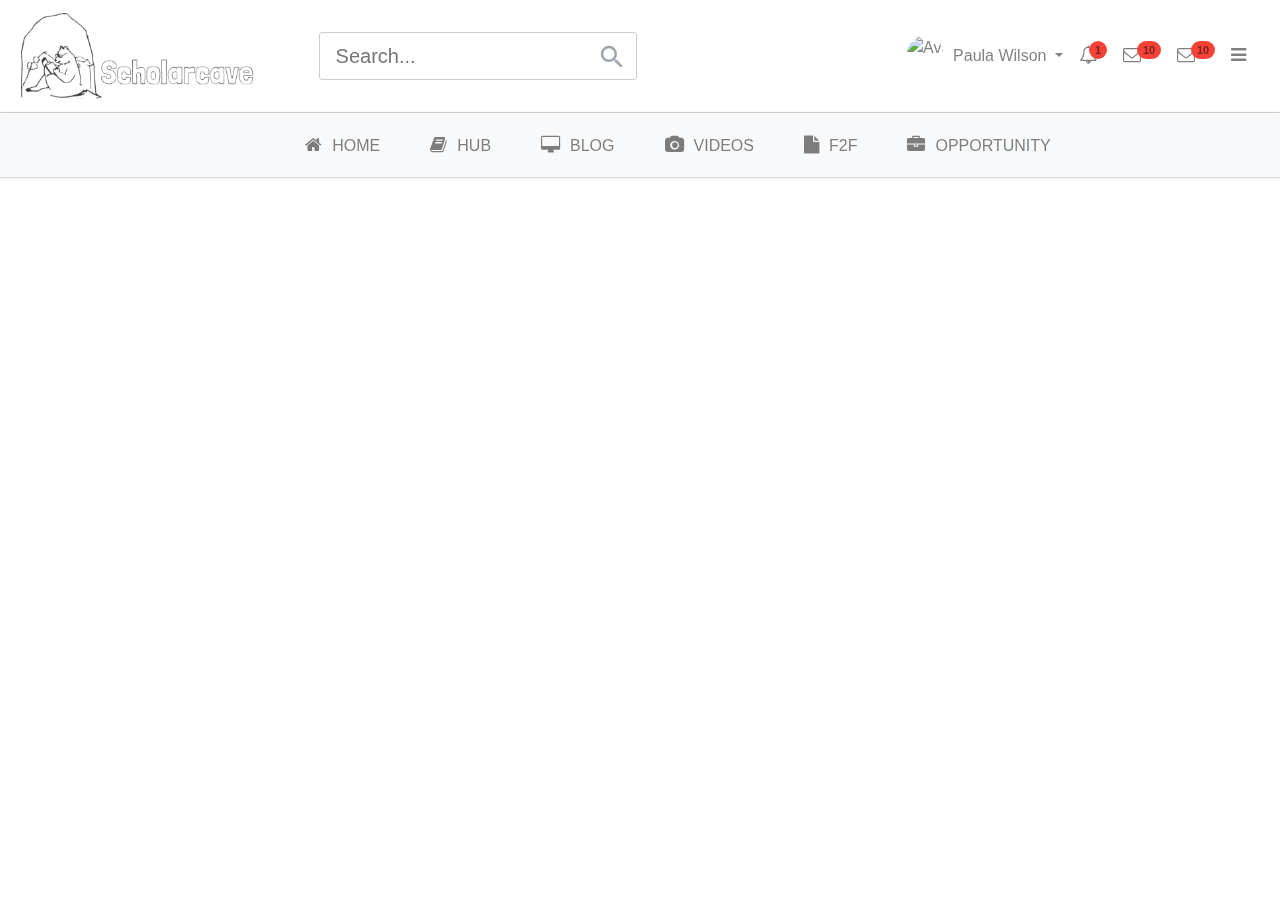
==== hub.html @ aa265bef "firstov2" ====
<!DOCTYPE html>
<html lang="en">
<head>
<meta charset="utf-8">
<meta http-equiv="X-UA-Compatible" content="IE=edge">
<meta name="viewport" content="width=device-width, initial-scale=1">
<title>scholarcave</title>
<link href="style.css" rel="stylesheet">
<link href="https://fonts.googleapis.com/css?family=Merienda+One" rel="stylesheet">
<link rel="stylesheet" href="https://fonts.googleapis.com/icon?family=Material+Icons">

<link rel="stylesheet" href="https://stackpath.bootstrapcdn.com/bootstrap/4.4.1/css/bootstrap.min.css" integrity="sha384-Vkoo8x4CGsO3+Hhxv8T/Q5PaXtkKtu6ug5TOeNV6gBiFeWPGFN9MuhOf23Q9Ifjh" crossorigin="anonymous">
<link rel="stylesheet" href="https://cdnjs.cloudflare.com/ajax/libs/animate.css/3.7.2/animate.min.css">
<link rel="stylesheet" href="css/font-awesome.min.css">
<link rel="stylesheet" type="text/css" href="css/slick.css">
<link rel="stylesheet" type="text/css" href="css/slick-theme.css">
<style type="text/css">

</style>
</head>
<body>
  <div class="fixed-top">
<nav class="navbar navbar-default navbar-expand-md navbar-light">
  <div class="navbar-header d-flex col">
    <a class="" href="#"><img src="img/main-logo.png" class="img-fluid logo_img"></a>
    <button type="button" data-target="#navbarCollapse" data-toggle="collapse" class=" navbar-toggler ml-auto border-0">
      <span class="navbar-toggler-icon"></span>
      <span class="icon-bar"></span>
      <span class="icon-bar"></span>
      <span class="icon-bar"></span>
    </button>
  </div>
  <!-- Collection of nav links, forms, and other content for toggling -->
  <div id="navbarCollapse" class="collapse navbar-collapse justify-content-start top_nav">
    <form class="navbar-form form-inline">
      <div class="input-group search-box">
        <input type="text" id="search" class="form-control-lg" placeholder="Search...">
        <span class="input-group-addon"><i class="material-icons">&#xE8B6;</i></span>
      </div>
    </form>
    <ul class="nav navbar-nav navbar-right ml-auto">
     <li class="nav-item dropdown">
        <a href="#" data-toggle="dropdown" class="nav-link dropdown-toggle user-action"><img src="https://www.tutorialrepublic.com/examples/images/avatar/2.jpg" class="avatar" alt="Avatar"> Paula Wilson <b class="caret"></b></a>
        <ul class="dropdown-menu">
          <li><a href="#" class="dropdown-item"><i class="fa fa-user"></i> Profile</a></li>
          <li><a href="#" class="dropdown-item"><i class="fa fa-calendar"></i> Calendar</a></li>
          <li><a href="#" class="dropdown-item"><i class="fa fa-sliders"></i> Settings</a></li>
          <li class="divider dropdown-divider"></li>
          <li><a href="#" class="dropdown-item"><i class="material-icons">&#xE8AC;</i> Logout</a></li>
        </ul>
      </li>
      <li class="nav-item"><a href="#" class="nav-link notifications"  data-toggle="modal" data-target="#myModal"><i class="fa fa-bell-o"></i><span class="badge">1</span></a></li>
      <li class="nav-item"><a href="#" class="nav-link messages"  data-toggle="modal" data-target="#myModaltwo"><i class="fa fa-envelope-o"></i><span class="badge">10</span></a></li>
      <li class="nav-item"><a href="#" class="nav-link messages"  data-toggle="modal" data-target="#myModaltwo"><i class="fa fa-envelope-o"></i><span class="badge">10</span></a></li>

      <li class="nav-item"><a href="#" class="nav-link menu" ><i class="fa fa-bars"></i></a></li>

    </ul>

  </div>
</nav>
<nav class="navbar navbar-expand-md navbar-light bg-light nav_two">
  <a class="navbar-brand" href="#"> </a>
  <button class="navbar-toggler" type="button" data-toggle="collapse" data-target="#navbarTogglerDemo01" aria-controls="navbarTogglerDemo01" aria-expanded="false" aria-label="Toggle navigation">
    <span class="navbar-toggler-icon"></span>
  </button>
  <div class="collapse navbar-collapse" id="navbarTogglerDemo01">
    <ul class="navbar-nav mx-auto">
      <li class="nav-item ">
        <a class="nav-link" href="index.html"><i class="fa fa-home"></i>HOME</a>
      </li>
      <li class="nav-item">
        <a class="nav-link" href="hub.html"><i class="fa fa-book"></i>HUB</a>
      </li>
      <li class="nav-item">
        <a class="nav-link" href="#"><i class="fa fa-desktop"></i>BLOG</a>
      </li>
      <li class="nav-item">
        <a class="nav-link" href="#"><i class="fa fa-camera"></i>VIDEOS</a>
      </li>
      <li class="nav-item">
        <a class="nav-link" href="#"><i class="fa fa-file"></i>F2F</a>
      </li>
      <li class="nav-item">
        <a class="nav-link" href="#"><i class="fa fa-briefcase"></i>OPPORTUNITY</a>
      </li>

    </ul>
  </div>
</nav>
</div>



  <!-- Modal one-->
  <div class="modal animated " id="myModal" role="dialog">
    <div class="modal-dialog">

      <!-- Modal content-->
      <div class="modal-content">
        <div class="modal-header">
          <h4 class="modal-title">Modal Header</h4>
          <button type="button" class="close" data-dismiss="modal" aria-label="Close">
           <span aria-hidden="true">&times;</span>
         </button>
        </div>
        <div class="modal-body">
          <p>Some text in the modal.</p>
          <input type="text">
        </div>
        <div class="modal-footer">
          <button type="button" class="btn btn-default" data-dismiss="modal">Close</button>
        </div>
      </div>

    </div>
  </div>
   <!-- Modal two-->
  <div class="modal slide" id="myModaltwo" role="dialog">
    <div class="modal-dialog">

      <!-- Modal content-->
      <div class="modal-content">
        <div class="modal-header">
          <button type="button" class="close" data-dismiss="modal">&times;</button>
          <h4 class="modal-title">Modal Header</h4>
        </div>
        <div class="modal-body">
          <p>Some text in the modal.</p>
          <input type="text">
          <input type="text">
        </div>
        <div class="modal-footer">
          <button type="button" class="btn btn-default" data-dismiss="modal">Close</button>
        </div>
      </div>

    </div>
  </div>
   <!-- Modal three-->
  <div class="modal slide" id="myModalthree" role="dialog">
    <div class="modal-dialog">

      <!-- Modal content-->
      <div class="modal-content">
        <div class="modal-header">
          <button type="button" class="close" data-dismiss="modal">&times;</button>
          <h4 class="modal-title">Modal Header</h4>
        </div>
        <div class="modal-body">
          <p>3333</p>
          <input type="text">
          <input type="text">
        </div>
        <div class="modal-footer">
          <button type="button" class="btn btn-default" data-dismiss="modal">Close</button>
        </div>
      </div>

    </div>
  </div>
  	<script src="https://ajax.googleapis.com/ajax/libs/jquery/3.4.1/jquery.min.js"></script>
  <script src="https://code.jquery.com/jquery-3.4.1.slim.min.js" integrity="sha384-J6qa4849blE2+poT4WnyKhv5vZF5SrPo0iEjwBvKU7imGFAV0wwj1yYfoRSJoZ+n" crossorigin="anonymous"></script>
<script src="https://cdn.jsdelivr.net/npm/popper.js@1.16.0/dist/umd/popper.min.js" integrity="sha384-Q6E9RHvbIyZFJoft+2mJbHaEWldlvI9IOYy5n3zV9zzTtmI3UksdQRVvoxMfooAo" crossorigin="anonymous"></script>
<script src="https://stackpath.bootstrapcdn.com/bootstrap/4.4.1/js/bootstrap.min.js" integrity="sha384-wfSDF2E50Y2D1uUdj0O3uMBJnjuUD4Ih7YwaYd1iqfktj0Uod8GCExl3Og8ifwB6" crossorigin="anonymous"></script>
<script type="text/javascript" src="js/main.js"></script>
<script type="text/javascript" src="js/slick.min.js" ></script>
<script type="text/javascript">
// slick slider main news main page
$(document).ready(function(){
  $('.your-class').slick({
    slidesToShow: 1,
     slidesToScroll: 1,
     autoplay: true,
     autoplaySpeed: 2000,
     arrow:true,
     prevArrow:'.left_arrow',
     nextArrow:'.right_arrow',
     dots: false,
  });
});
</script>
</body>
</html>
---- style.css ----
body{
    background: #fff;
  }
  .p_14{
    font-size: 14px;
    color: #767676;
  }
  .bg_active{
    background: #EFEFEF;
  }
  .text_p_small{
    font-size: 12px;
    color: #767676;
  }
    .form-inline {
        display: inline-block;
    }
  .navbar-header.col {
    padding: 0 !important;
  }
  .navbar {
    background: #fff;
    padding-left: 16px;
    padding-right: 16px;
    border-bottom: 1px solid #d6d6d6;
    box-shadow: 0 0 4px rgba(0,0,0,.1);
  }
  .top_nav{
	padding: 10px;
}
  .nav-link img {
    border-radius: 50%;
    width: 36px;
    height: 36px;
    margin: -8px 0;
    float: left;
    margin-right: 10px;
  }
  .navbar .navbar-brand {
    color: #555;
    padding-left: 0;
    padding-right: 50px;
    font-family: 'Merienda One', sans-serif;
  }
  .navbar .navbar-brand i {
    font-size: 20px;
    margin-right: 5px;
  }
  .search-box {

    }
    .search-box input {
        box-shadow: none;
        padding-right: 35px;
        border-radius: 3px !important;
        border: 1px solid #ccc;
    }
  .search-box .input-group-addon {
        min-width: 35px;
        border: none;
        background: transparent;
        position: absolute;
        right: 0;
        z-index: 9;
        padding: 10px;
        height: 100%;
    }
    .search-box i {
        color: #a0a5b1;
    font-size: 30px;
    }
  .navbar .nav-item i {
    font-size: 18px;
  }
  .navbar .dropdown-item i {
    font-size: 16px;
    min-width: 22px;
  }
  .navbar .nav-item.open > a {
    background: none !important;
  }
  .navbar .dropdown-menu {
    border-radius: 1px;
    border-color: #e5e5e5;
    box-shadow: 0 2px 8px rgba(0,0,0,.05);
  }
  .navbar .dropdown-menu li a {
    color: #777;
    padding: 8px 20px;
    line-height: normal;
  }
  .navbar .dropdown-menu li a:hover, .navbar .dropdown-menu li a:active {
    color: #333;
  }
  .navbar .dropdown-item .material-icons {
    font-size: 21px;
    line-height: 16px;
    vertical-align: middle;
    margin-top: -2px;
  }
  .navbar .badge {
    background: #f44336;
    font-size: 11px;
    border-radius: 20px;
    position: absolute;
    min-width: 10px;
    padding: 4px 6px 0;
    min-height: 18px;
    top: 5px;
  }
  .navbar ul.nav li a.notifications, .navbar ul.nav li a.messages {
    position: relative;
    margin-right: 10px;
  }
  .navbar ul.nav li a.messages {
    margin-right: 20px;
  }
  .navbar a.notifications .badge {
    margin-left: -8px;
  }
  .navbar a.messages .badge {
    margin-left: -4px;
  }
  .navbar .active a, .navbar .active a:hover, .navbar .active a:focus {
    background: transparent !important;
  }
  .nav_two .nav-link{
    padding: 10px 20px !important;
  }
  .nav_two .nav-link i{
    padding: 5px 10px;
  }
  .logo_img{
  	height: 70px;
  	padding:5px;
  }
  .modal-backdrop{
    position: relative !important;
    background: #fff !important;
  }
  .modal-dialog {
    position: absolute !important;
    right: 8px;
    top: 78px;
    margin:0!important;
}
/* main layout */
#main_page{
  margin-top: 190px;
}
.news_one img {
    border-radius: 50%;
}
.drp_news i{
  font-size: 22px;
  color: #767676;
}
.seeMore_one{
  color: #767676;
  font-size: 14px;
}
.comment_news .m_recent{
  text-align: right;
}
.h_commnet{
  font-size: 12px;
}
.comment_like{
  font-size: 12px;
  color: #767676;
}
/* right area main page */
.news_right_slider{
  position: relative;
  cursor: pointer;
}
.news_right_slider .Arrow{
  cursor: pointer;
  visibility: hidden;
  position: absolute;
  top: 47%;
  font-size: 25px;
}
.left_arrow{
  left: -12px;
}
.right_arrow{
  right: -12px;
}
.Arrow i{
color: #bfbdbd;
}
.news_right_slider:hover .Arrow{
  visibility: visible;
  color: green;
}
.btm_menu a{
    color: #767676;
    padding: 10px;
    font-size: 14px;
}

  @media (min-width: 1200px){
    .form-inline .input-group {
      width: 300px;
      margin-left: 30px;
    }
  }
  @media (max-width: 1199px){
    .form-inline {
      display: block;
      margin-bottom: 10px;
    }
    .input-group {
      width: 100%;
    }
  }
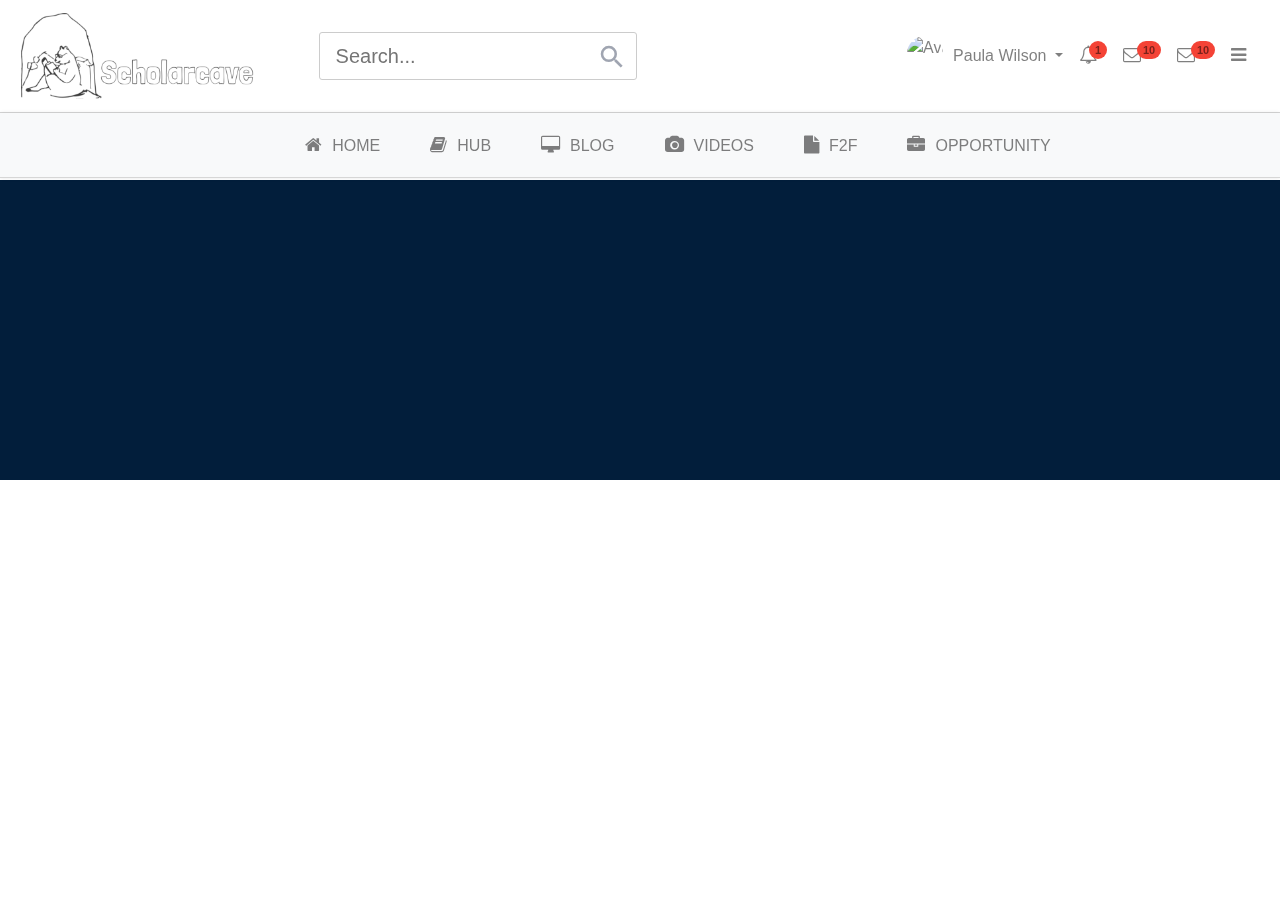
==== commit 9233178a: "hub search bar" ====
--- a/hub.html
+++ b/hub.html
@@ -89,7 +89,9 @@
   </div>
 </nav>
 </div>
+<section id="search_bar_hub" class="bar_search">
 
+</section>
 
 
   <!-- Modal one-->
--- a/style.css
+++ b/style.css
@@ -199,7 +199,12 @@
     padding: 10px;
     font-size: 14px;
 }
-
+/* hub page */
+#search_bar_hub{
+  margin-top: 180px;
+  height: 300px;
+  background: #021E3B;
+}
   @media (min-width: 1200px){
     .form-inline .input-group {
       width: 300px;
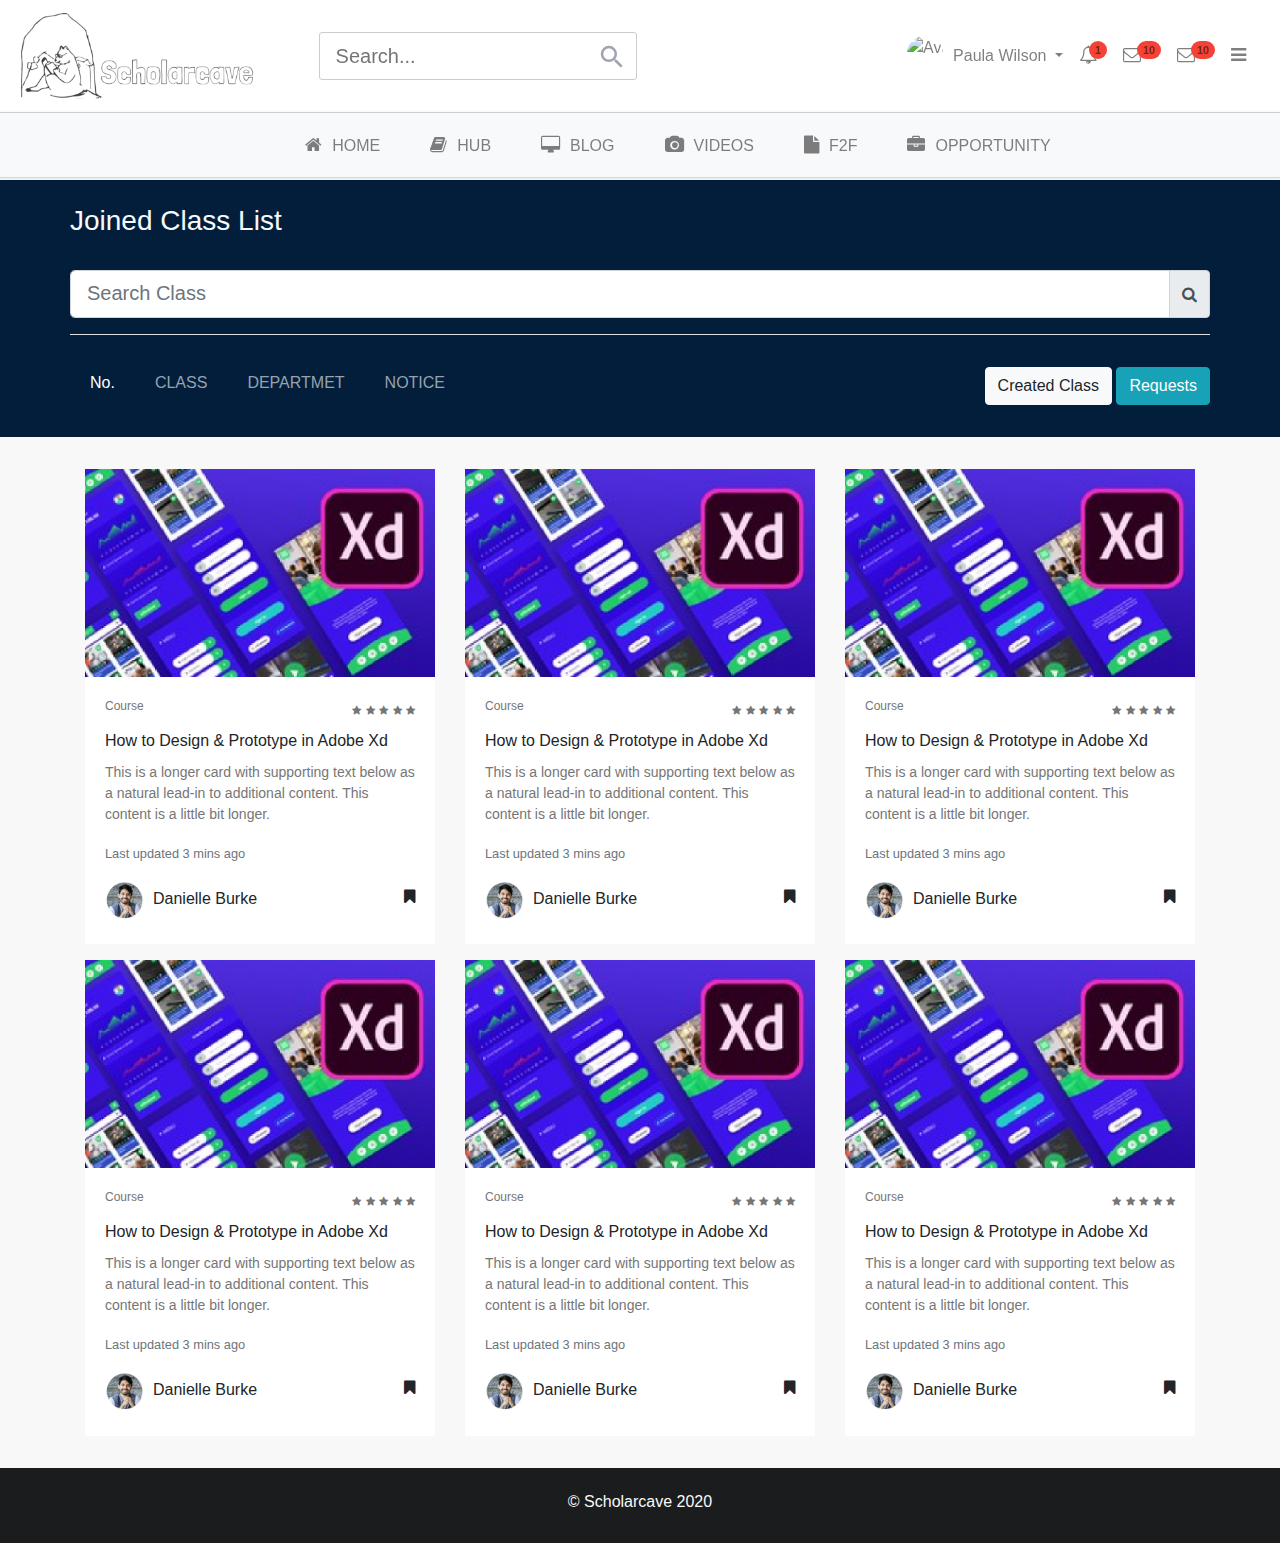
==== commit 0454cd20: "hub and notice page" ====
--- a/hub.html
+++ b/hub.html
@@ -90,9 +90,209 @@
 </nav>
 </div>
 <section id="search_bar_hub" class="bar_search">
-
+<div class="container">
+  <div class="row">
+    <h3 class="text-light py-4">Joined Class List</h3>
+
+      <div class="input-group mb-3">
+        <input type="text" placeholder="Search Class" class="form-control form-control-lg" aria-label="Amount (to the nearest dollar)">
+        <div class="input-group-append">
+          <span class="input-group-text"><i class="fa fa-search"></i></span>
+        </div>
+      </div>
+      <div class="search_hub border-bottom"></div>
+      <div class="d-flex py-3 justify-content-between width100">
+        <div>
+          <ul class="search_ul list-unstyled">
+            <li>No.</li>
+            <li><a href="">CLASS</a></li>
+            <li><a href="">DEPARTMET</a></li>
+            <li><a href="notice.html">NOTICE</a></li>
+          </ul>
+        </div>
+        <div class="py-3">
+          <button type="button" class="btn btn-light">Created Class</button>
+          <button type="button" class="btn btn-info">Requests</button>
+        </div>
+      </div>
+  </div>
+</div>
 </section>
-
+<section id="feed-area" class="py-4">
+  <div class="container">
+    <div class="row">
+        <div class="col-lg-4 my-2">
+          <img class="img-fluid" src="img/2489432_e2d9_2-1@2x.png" alt="Card image cap">
+          <div class="card-body hub_se_body">
+            <div class="d-flex justify-content-between">
+              <div>
+                <p class="text_p_small">Course</p>
+              </div>
+              <div class="star">
+                <i class="fa fa-star"></i>
+                <i class="fa fa-star"></i>
+                <i class="fa fa-star"></i>
+                <i class="fa fa-star"></i>
+                <i class="fa fa-star"></i>
+              </div>
+            </div>
+            <h6 class="card-title">How to Design & Prototype in Adobe Xd</h6>
+            <p class="card-text p_14">This is a longer card with supporting text below as a natural lead-in to additional content. This content is a little bit longer.</p>
+            <p class="card-text"><small class="text-muted">Last updated 3 mins ago</small></p>
+            <div class="d-flex justify-content-between">
+              <div class="hub_small_img">
+                <img src="img/unnamed.png" class="img-fluid" alt=""><h6 class="p-2">Danielle Burke</h6>
+              </div>
+              <div class="bmark py-1">
+                <i class="fa fa-bookmark"></i>
+              </div>
+            </div>
+          </div>
+        </div>
+        <div class="col-lg-4 my-2">
+          <img class="img-fluid" src="img/2489432_e2d9_2-1@2x.png" alt="Card image cap">
+          <div class="card-body hub_se_body">
+            <div class="d-flex justify-content-between">
+              <div>
+                <p class="text_p_small">Course</p>
+              </div>
+              <div class="star">
+                <i class="fa fa-star"></i>
+                <i class="fa fa-star"></i>
+                <i class="fa fa-star"></i>
+                <i class="fa fa-star"></i>
+                <i class="fa fa-star"></i>
+              </div>
+            </div>
+            <h6 class="card-title">How to Design & Prototype in Adobe Xd</h6>
+            <p class="card-text p_14">This is a longer card with supporting text below as a natural lead-in to additional content. This content is a little bit longer.</p>
+            <p class="card-text"><small class="text-muted">Last updated 3 mins ago</small></p>
+            <div class="d-flex justify-content-between">
+              <div class="hub_small_img">
+                <img src="img/unnamed.png" class="img-fluid" alt=""><h6 class="p-2">Danielle Burke</h6>
+              </div>
+              <div class="bmark py-1">
+                <i class="fa fa-bookmark"></i>
+              </div>
+            </div>
+          </div>
+        </div>
+        <div class="col-lg-4 my-2">
+          <img class="img-fluid" src="img/2489432_e2d9_2-1@2x.png" alt="Card image cap">
+          <div class="card-body hub_se_body">
+            <div class="d-flex justify-content-between">
+              <div>
+                <p class="text_p_small">Course</p>
+              </div>
+              <div class="star">
+                <i class="fa fa-star"></i>
+                <i class="fa fa-star"></i>
+                <i class="fa fa-star"></i>
+                <i class="fa fa-star"></i>
+                <i class="fa fa-star"></i>
+              </div>
+            </div>
+            <h6 class="card-title">How to Design & Prototype in Adobe Xd</h6>
+            <p class="card-text p_14">This is a longer card with supporting text below as a natural lead-in to additional content. This content is a little bit longer.</p>
+            <p class="card-text"><small class="text-muted">Last updated 3 mins ago</small></p>
+            <div class="d-flex justify-content-between">
+              <div class="hub_small_img">
+                <img src="img/unnamed.png" class="img-fluid" alt=""><h6 class="p-2">Danielle Burke</h6>
+              </div>
+              <div class="bmark py-1">
+                <i class="fa fa-bookmark"></i>
+              </div>
+            </div>
+          </div>
+        </div>
+        <div class="col-lg-4 my-2">
+          <img class="img-fluid" src="img/2489432_e2d9_2-1@2x.png" alt="Card image cap">
+          <div class="card-body hub_se_body">
+            <div class="d-flex justify-content-between">
+              <div>
+                <p class="text_p_small">Course</p>
+              </div>
+              <div class="star">
+                <i class="fa fa-star"></i>
+                <i class="fa fa-star"></i>
+                <i class="fa fa-star"></i>
+                <i class="fa fa-star"></i>
+                <i class="fa fa-star"></i>
+              </div>
+            </div>
+            <h6 class="card-title">How to Design & Prototype in Adobe Xd</h6>
+            <p class="card-text p_14">This is a longer card with supporting text below as a natural lead-in to additional content. This content is a little bit longer.</p>
+            <p class="card-text"><small class="text-muted">Last updated 3 mins ago</small></p>
+            <div class="d-flex justify-content-between">
+              <div class="hub_small_img">
+                <img src="img/unnamed.png" class="img-fluid" alt=""><h6 class="p-2">Danielle Burke</h6>
+              </div>
+              <div class="bmark py-1">
+                <i class="fa fa-bookmark"></i>
+              </div>
+            </div>
+          </div>
+        </div>
+        <div class="col-lg-4 my-2">
+          <img class="img-fluid" src="img/2489432_e2d9_2-1@2x.png" alt="Card image cap">
+          <div class="card-body hub_se_body">
+            <div class="d-flex justify-content-between">
+              <div>
+                <p class="text_p_small">Course</p>
+              </div>
+              <div class="star">
+                <i class="fa fa-star"></i>
+                <i class="fa fa-star"></i>
+                <i class="fa fa-star"></i>
+                <i class="fa fa-star"></i>
+                <i class="fa fa-star"></i>
+              </div>
+            </div>
+            <h6 class="card-title">How to Design & Prototype in Adobe Xd</h6>
+            <p class="card-text p_14">This is a longer card with supporting text below as a natural lead-in to additional content. This content is a little bit longer.</p>
+            <p class="card-text"><small class="text-muted">Last updated 3 mins ago</small></p>
+            <div class="d-flex justify-content-between">
+              <div class="hub_small_img">
+                <img src="img/unnamed.png" class="img-fluid" alt=""><h6 class="p-2">Danielle Burke</h6>
+              </div>
+              <div class="bmark py-1">
+                <i class="fa fa-bookmark"></i>
+              </div>
+            </div>
+          </div>
+        </div>
+        <div class="col-lg-4 my-2">
+          <img class="img-fluid" src="img/2489432_e2d9_2-1@2x.png" alt="Card image cap">
+          <div class="card-body hub_se_body">
+            <div class="d-flex justify-content-between">
+              <div>
+                <p class="text_p_small">Course</p>
+              </div>
+              <div class="star">
+                <i class="fa fa-star"></i>
+                <i class="fa fa-star"></i>
+                <i class="fa fa-star"></i>
+                <i class="fa fa-star"></i>
+                <i class="fa fa-star"></i>
+              </div>
+            </div>
+            <h6 class="card-title">How to Design & Prototype in Adobe Xd</h6>
+            <p class="card-text p_14">This is a longer card with supporting text below as a natural lead-in to additional content. This content is a little bit longer.</p>
+            <p class="card-text"><small class="text-muted">Last updated 3 mins ago</small></p>
+            <div class="d-flex justify-content-between">
+              <div class="hub_small_img">
+                <img src="img/unnamed.png" class="img-fluid" alt=""><h6 class="p-2">Danielle Burke</h6>
+              </div>
+              <div class="bmark py-1">
+                <i class="fa fa-bookmark"></i>
+              </div>
+            </div>
+          </div>
+        </div>
+
+    </div>
+  </div>
+</section>
 
   <!-- Modal one-->
   <div class="modal animated " id="myModal" role="dialog">
@@ -161,6 +361,14 @@
 
     </div>
   </div>
+<section class="p-4" id="footer">
+  <div class="container">
+    <div class="row">
+        <h6 class="text-center w-100 text-light">&copy; Scholarcave 2020</h6>
+    </div>
+  </div>
+</section>
+
   	<script src="https://ajax.googleapis.com/ajax/libs/jquery/3.4.1/jquery.min.js"></script>
   <script src="https://code.jquery.com/jquery-3.4.1.slim.min.js" integrity="sha384-J6qa4849blE2+poT4WnyKhv5vZF5SrPo0iEjwBvKU7imGFAV0wwj1yYfoRSJoZ+n" crossorigin="anonymous"></script>
 <script src="https://cdn.jsdelivr.net/npm/popper.js@1.16.0/dist/umd/popper.min.js" integrity="sha384-Q6E9RHvbIyZFJoft+2mJbHaEWldlvI9IOYy5n3zV9zzTtmI3UksdQRVvoxMfooAo" crossorigin="anonymous"></script>
--- a/style.css
+++ b/style.css
@@ -1,9 +1,12 @@
   body{
-    background: #fff;
+    background: #F8F8F8 !important;
   }
   .p_14{
     font-size: 14px;
     color: #767676;
+  }
+  .width100{
+    width: 100%;
   }
   .bg_active{
     background: #EFEFEF;
@@ -202,8 +205,45 @@
 /* hub page */
 #search_bar_hub{
   margin-top: 180px;
-  height: 300px;
+  height: 100%;
   background: #021E3B;
+}
+.search_hub.border-bottom {
+    width: 100%;
+}
+.search_ul{}
+.search_ul li{
+    float: left;
+    color: #fff;
+    padding: 20px;
+}
+.search_ul li a{
+  color: #96A2AE;
+}
+.hub_se_body{
+  background: #fff;
+}
+.star i{
+  font-size: 10px;
+    color: #767676;
+}
+.hub_small_img{
+
+}
+.hub_small_img img {
+    height: 40px;
+    border-radius: 50%;
+}
+.hub_small_img h6 {
+    float: right;
+}
+/* notice page area */
+#num{
+  width: 70px;
+  padding: 4px;
+}
+#footer{
+  background: #1B1C1D;
 }
   @media (min-width: 1200px){
     .form-inline .input-group {
